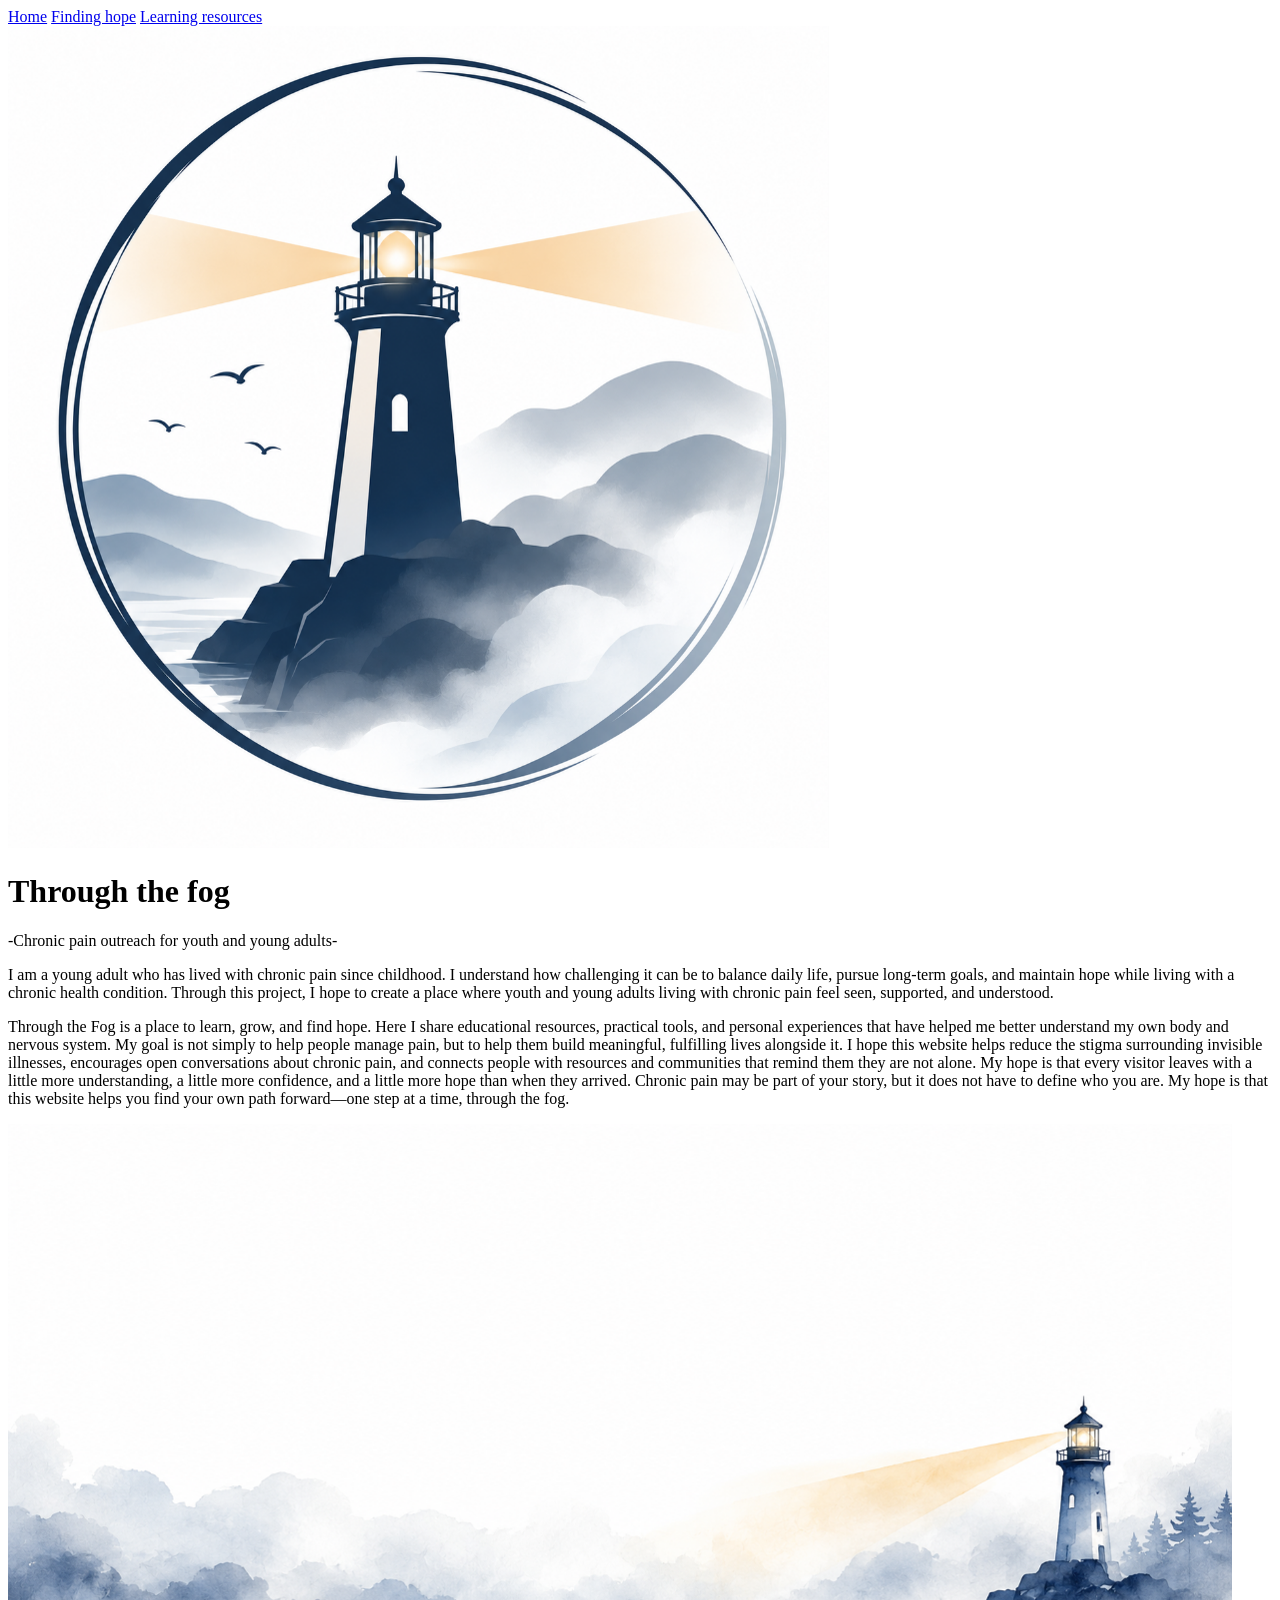
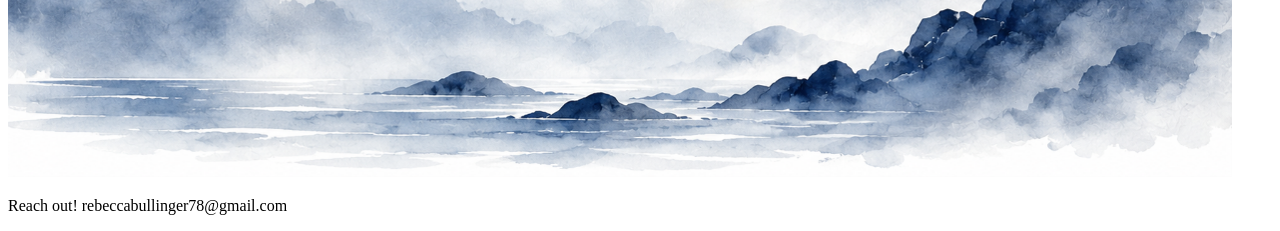
==== index.html @ 920349ef "added and reorganized text" ====
<!DOCTYPE html>
<html lang="en">
<head>
    <meta charset="UTF-8">
    <meta name="viewport" content="width=device-width, initial-scale=1.0">
    <title>Document</title>
</head>
<body>
    <header> 
        <nav>
            <a href="index.html">Home</a>
            <a href="page1.html">Finding hope</a>
            <a href="page2.html">Learning resources</a>
        </nav>

        <img src="bullinger_images/bullinger_site_logo.png">

            <h1>Through the fog</h1>
        <p>-Chronic pain outreach for youth and young adults-</p>

        <!--paragraph 1-->
        <p>
            I am a young adult who has lived with chronic pain since childhood. I 
            understand how challenging it can be to balance daily life, pursue 
            long-term goals, and maintain hope while living with a chronic health 
            condition. Through this project, I hope to create a place where youth 
            and young adults living with chronic pain feel seen, supported, and 
            understood.
        </p>

        <!--this div container will be set to the hero image in the css-->
        <div id="hero_image"></div>

    </header>


    <!--paragraphs 2 and 3-->
    <p>
        Through the Fog is a place to learn, grow, and find hope. Here I share 
        educational resources, practical tools, and personal experiences that 
        have helped me better understand my own body and nervous system. My 
        goal is not simply to help people manage pain, but to help them build 
        meaningful, fulfilling lives alongside it. 

        I hope this website helps reduce the stigma surrounding invisible 
        illnesses, encourages open conversations about chronic pain, and 
        connects people with resources and communities that remind them they 
        are not alone. My hope is that every visitor leaves with a little more 
        understanding, a little more confidence, and a little more hope than 
        when they arrived. 

        Chronic pain may be part of your story, but it does not have to define 
        who you are. My hope is that this website helps you find your own path 
        forward—one step at a time, through the fog.
</p>





    <footer>
        <img src="bullinger_images/footer_image.png">
        <p>Reach out! rebeccabullinger78@gmail.com</p>


    </footer>
</body>
</html>
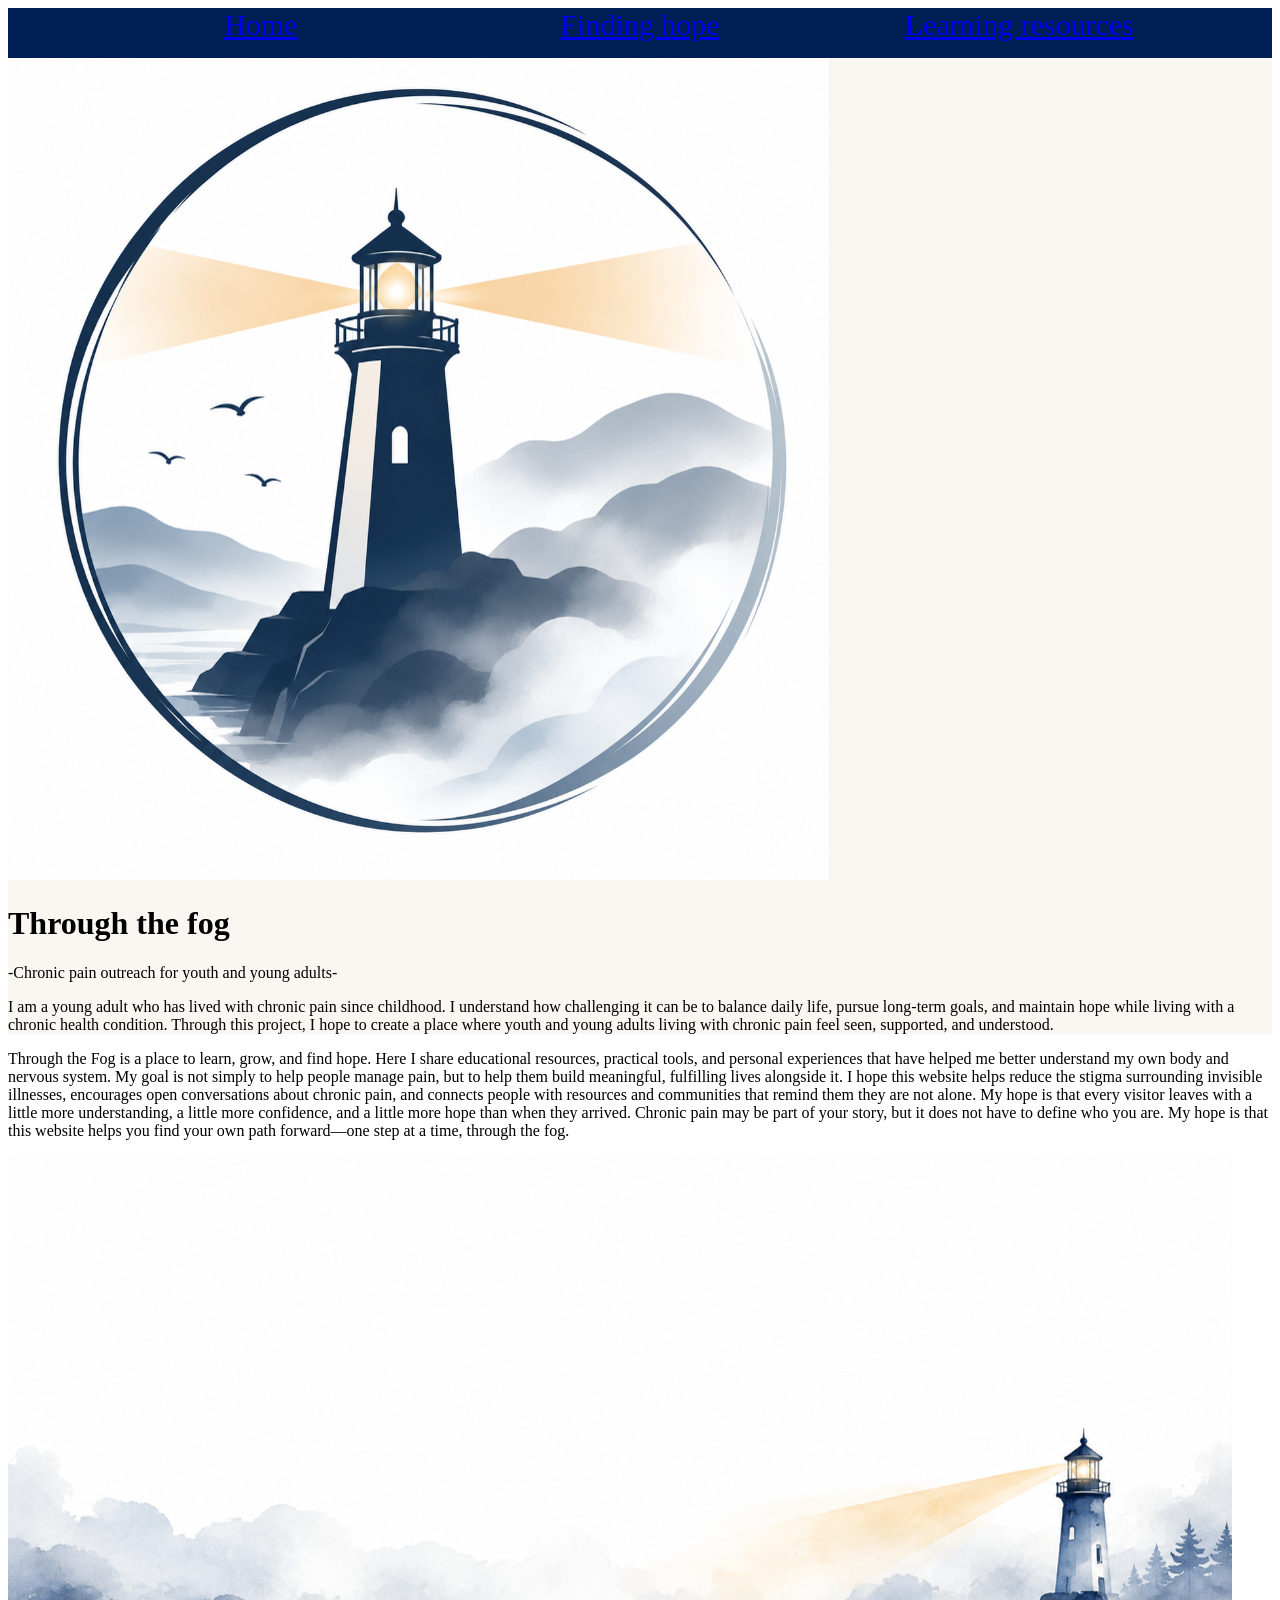
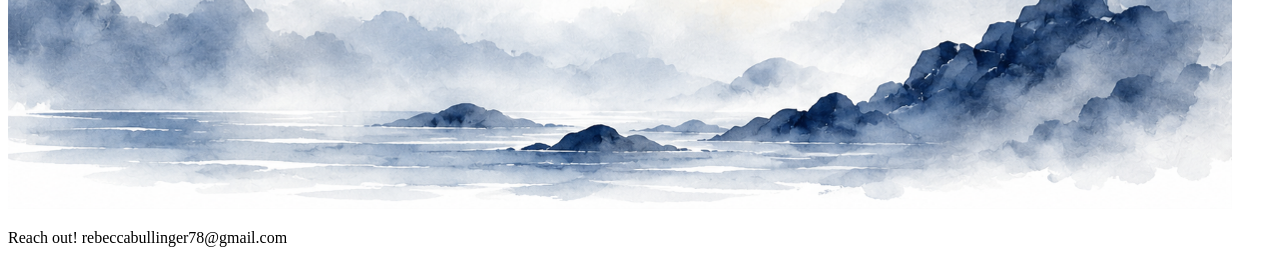
==== commit 919546ea: "linking and starting the css I have created the css styles file and linked it to each page. I have a" ====
--- a/index.html
+++ b/index.html
@@ -4,6 +4,7 @@
     <meta charset="UTF-8">
     <meta name="viewport" content="width=device-width, initial-scale=1.0">
     <title>Document</title>
+    <link rel="stylesheet" href="styles.css">
 </head>
 <body>
     <header> 
--- a/styles.css
+++ b/styles.css
@@ -0,0 +1,21 @@
+header{
+    background-color: #FAF7F2;
+}
+
+nav{
+    display: flex;
+    justify-content: space-evenly;
+    background-color: #001F54;
+    height: 50px;
+}
+
+nav a{
+    font-size: 30px;
+    width: 20%;
+    text-align: center;
+}
+
+nav a:hover{
+    background-color: #7D9D7C;
+
+}
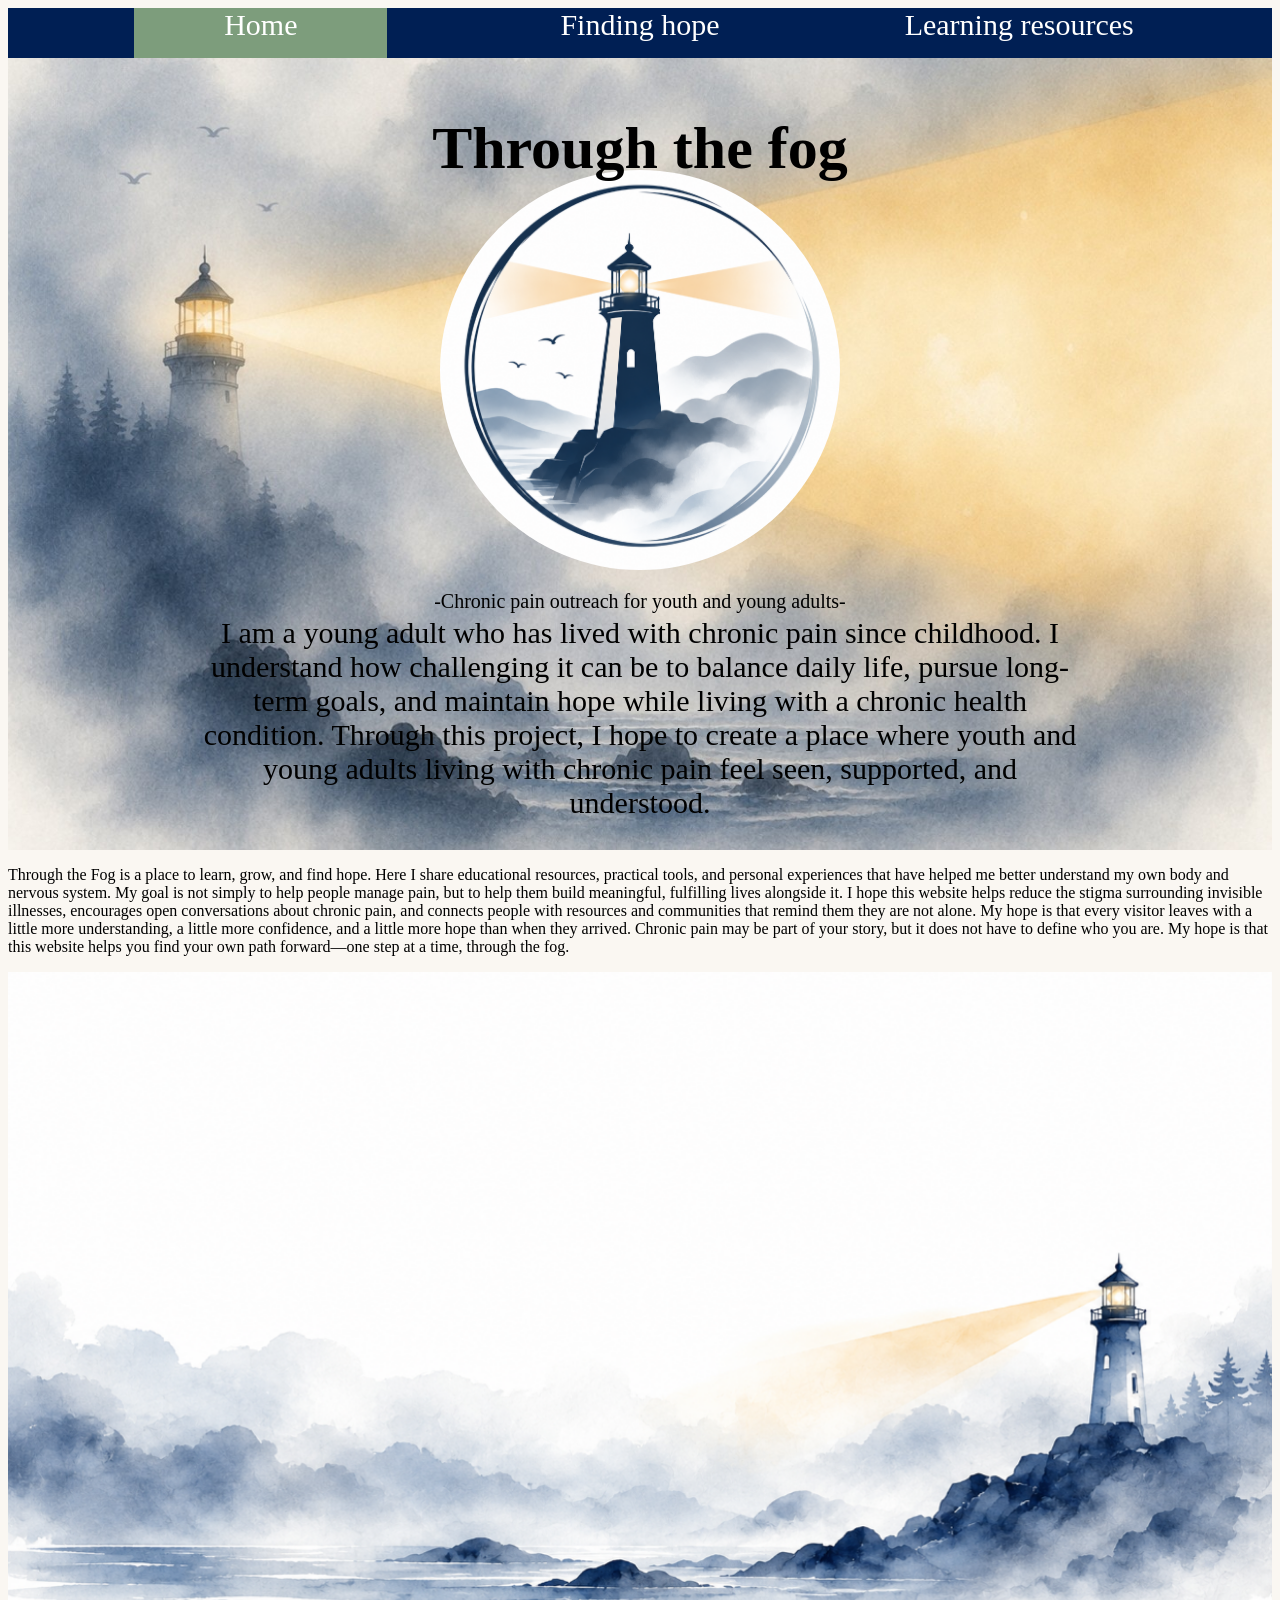
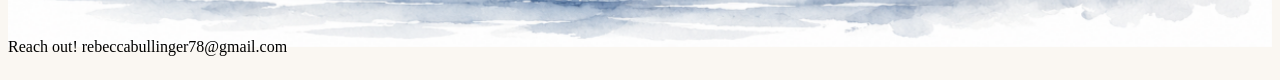
==== commit a6c17324: "css and html for the index page I completed the css and html for the header, nav, and footer" ====
--- a/index.html
+++ b/index.html
@@ -9,18 +9,19 @@
 <body>
     <header> 
         <nav>
-            <a href="index.html">Home</a>
+            <a href="index.html" class="index_page">Home</a>
             <a href="page1.html">Finding hope</a>
             <a href="page2.html">Learning resources</a>
         </nav>
 
-        <img src="bullinger_images/bullinger_site_logo.png">
+        <img src="bullinger_images/hero_image.jpg" id="index_header_hero">
+        <img src="bullinger_images/bullinger_site_logo.png" id="index_header_logo">
 
-            <h1>Through the fog</h1>
-        <p>-Chronic pain outreach for youth and young adults-</p>
+        <h1>Through the fog</h1>
+        <p id="index_header_tag">-Chronic pain outreach for youth and young adults-</p>
 
         <!--paragraph 1-->
-        <p>
+        <p id="paragraph_1">
             I am a young adult who has lived with chronic pain since childhood. I 
             understand how challenging it can be to balance daily life, pursue 
             long-term goals, and maintain hope while living with a chronic health 
@@ -62,8 +63,6 @@
     <footer>
         <img src="bullinger_images/footer_image.png">
         <p>Reach out! rebeccabullinger78@gmail.com</p>
-
-
     </footer>
 </body>
 </html>
--- a/styles.css
+++ b/styles.css
@@ -1,21 +1,104 @@
-header{
+body{
     background-color: #FAF7F2;
 }
 
+header{
+    display: grid; 
+    grid-template-columns: 1fr 1fr 1fr;
+    grid-template-rows: 1fr 1fr 1fr;
+}
+
 nav{
+    grid-column: 1/4;
+    grid-row: 1/4;
     display: flex;
     justify-content: space-evenly;
     background-color: #001F54;
     height: 50px;
+    z-index: 10;
 }
 
 nav a{
     font-size: 30px;
     width: 20%;
     text-align: center;
+    text-decoration: none;
+    color: white;
+    z-index: 10;
 }
 
 nav a:hover{
     background-color: #7D9D7C;
+    
+} 
 
+.index_page{
+    background-color: #7D9D7C;
+}
+
+#index_header_hero{
+    grid-column: 1/4;
+    grid-row: 1/4;
+    z-index: 0;
+    width: 100%;
+}
+
+#index_header_logo{
+    height: 400px;
+    grid-column: 2/3;
+    grid-row: 1/3;
+    z-index: 1;
+    border-radius: 100%;
+    justify-self: center;
+    align-self: flex-end;
+}
+
+header h1{
+    grid-column: 1/4;
+    grid-row: 1/2;
+    z-index: 1;
+    justify-self: center;
+    align-self: center;
+    font-size: 60px;
+}
+
+#index_header_tag{
+    grid-column: 2/3;
+    grid-row: 3/4;
+    z-index: 1;
+    justify-self: center;
+    font-size: 20px;
+}
+
+#paragraph_1{
+    grid-column: 1/4;
+    grid-row: 3/4;
+    z-index: 1;
+    justify-self: center;
+    font-size: 30px;
+    align-self: flex-end;
+    width: 70%;
+    text-align: center;
+}
+
+
+
+
+footer{
+    display: grid;
+    grid-template-columns: 1fr;
+    grid-template-rows: 1fr;
+    height: 700px;
+}
+
+footer img{
+    grid-column: 1/2;
+    grid-row: 1/2;
+    width: 100%
+}
+
+footer p{
+    grid-column: 1/2;
+    grid-row: 1/2;
+    align-self: flex-end;
 }
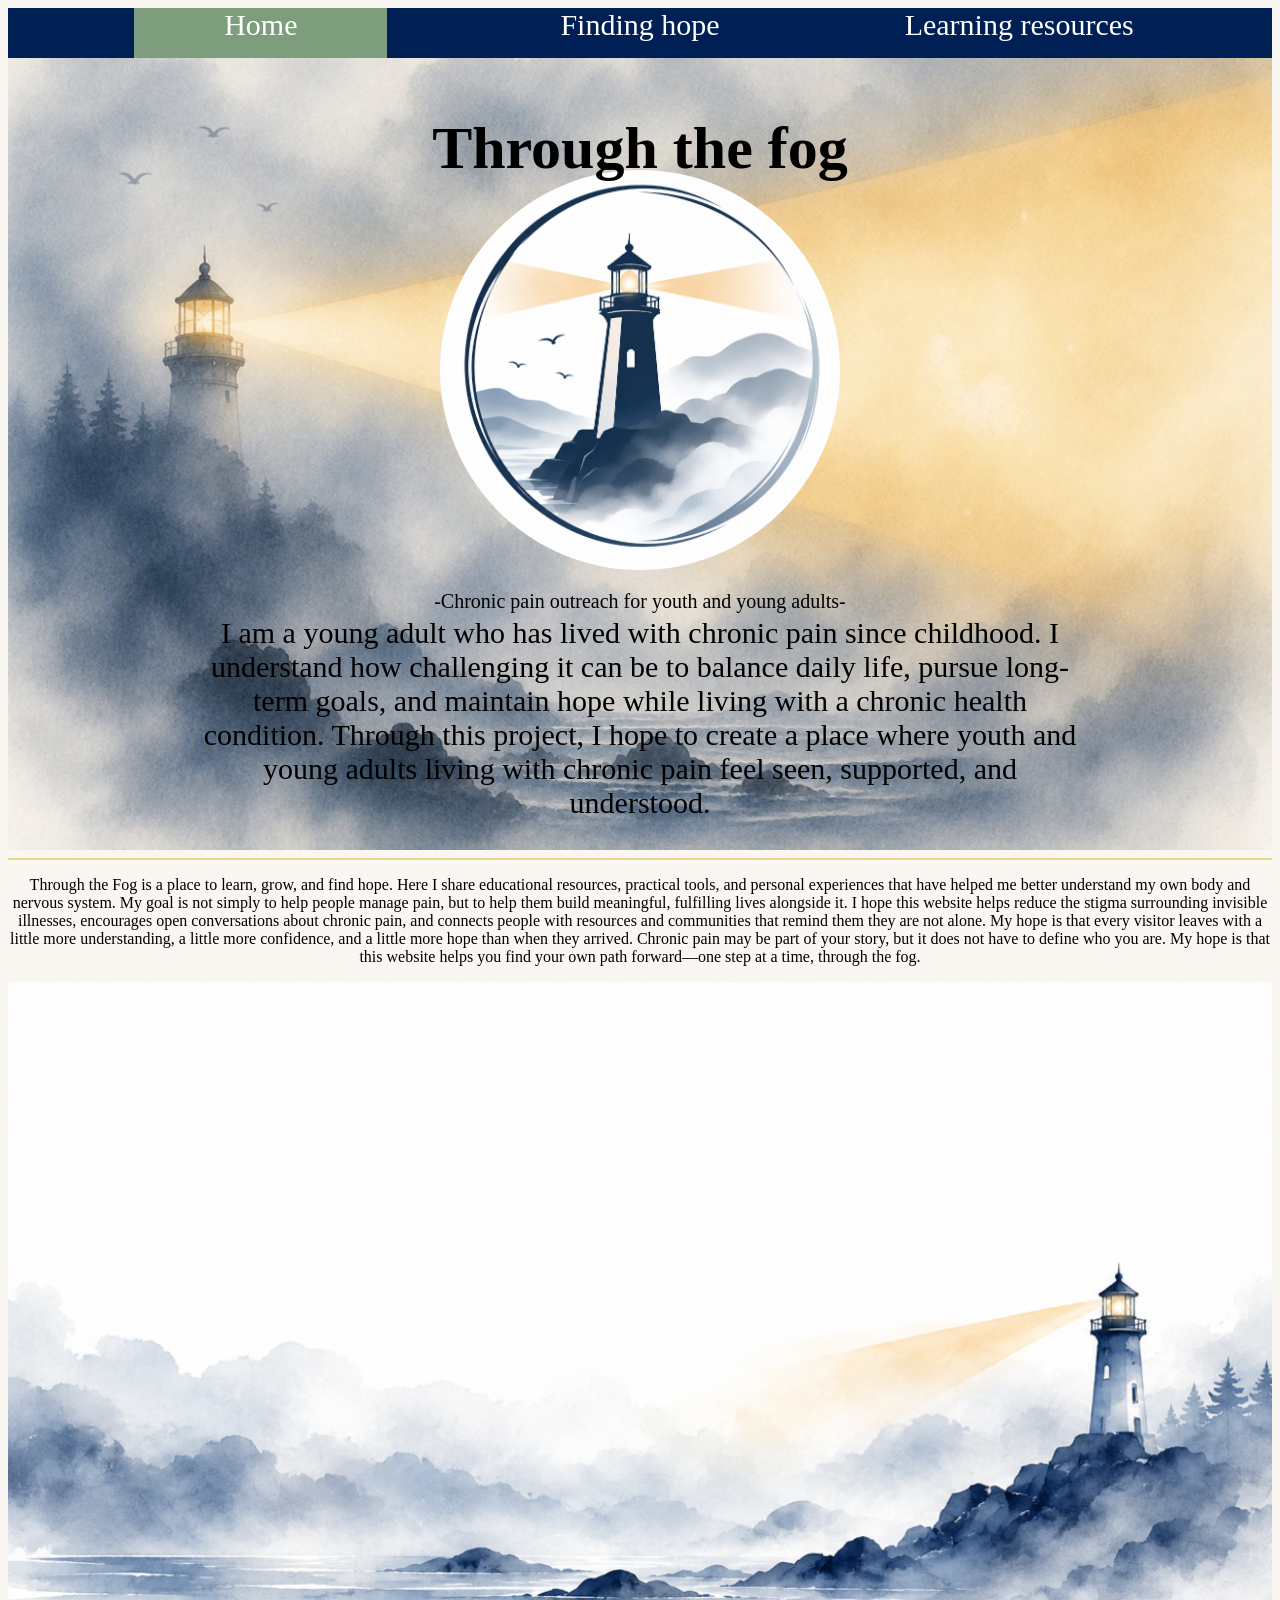
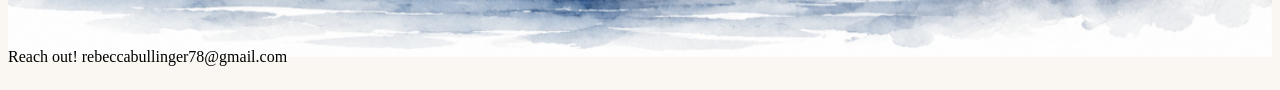
==== commit f3515fcb: "adjusted text and hr tag" ====
--- a/index.html
+++ b/index.html
@@ -36,8 +36,10 @@
     </header>
 
 
+    <hr>
+    
     <!--paragraphs 2 and 3-->
-    <p>
+    <p id="paragraph_2_3">
         Through the Fog is a place to learn, grow, and find hope. Here I share 
         educational resources, practical tools, and personal experiences that 
         have helped me better understand my own body and nervous system. My 
--- a/styles.css
+++ b/styles.css
@@ -82,6 +82,13 @@
 }
 
 
+hr{
+    border: solid #E8D587 1px;
+}
+
+#paragraph_2_3{
+    text-align: center;
+}
 
 
 footer{
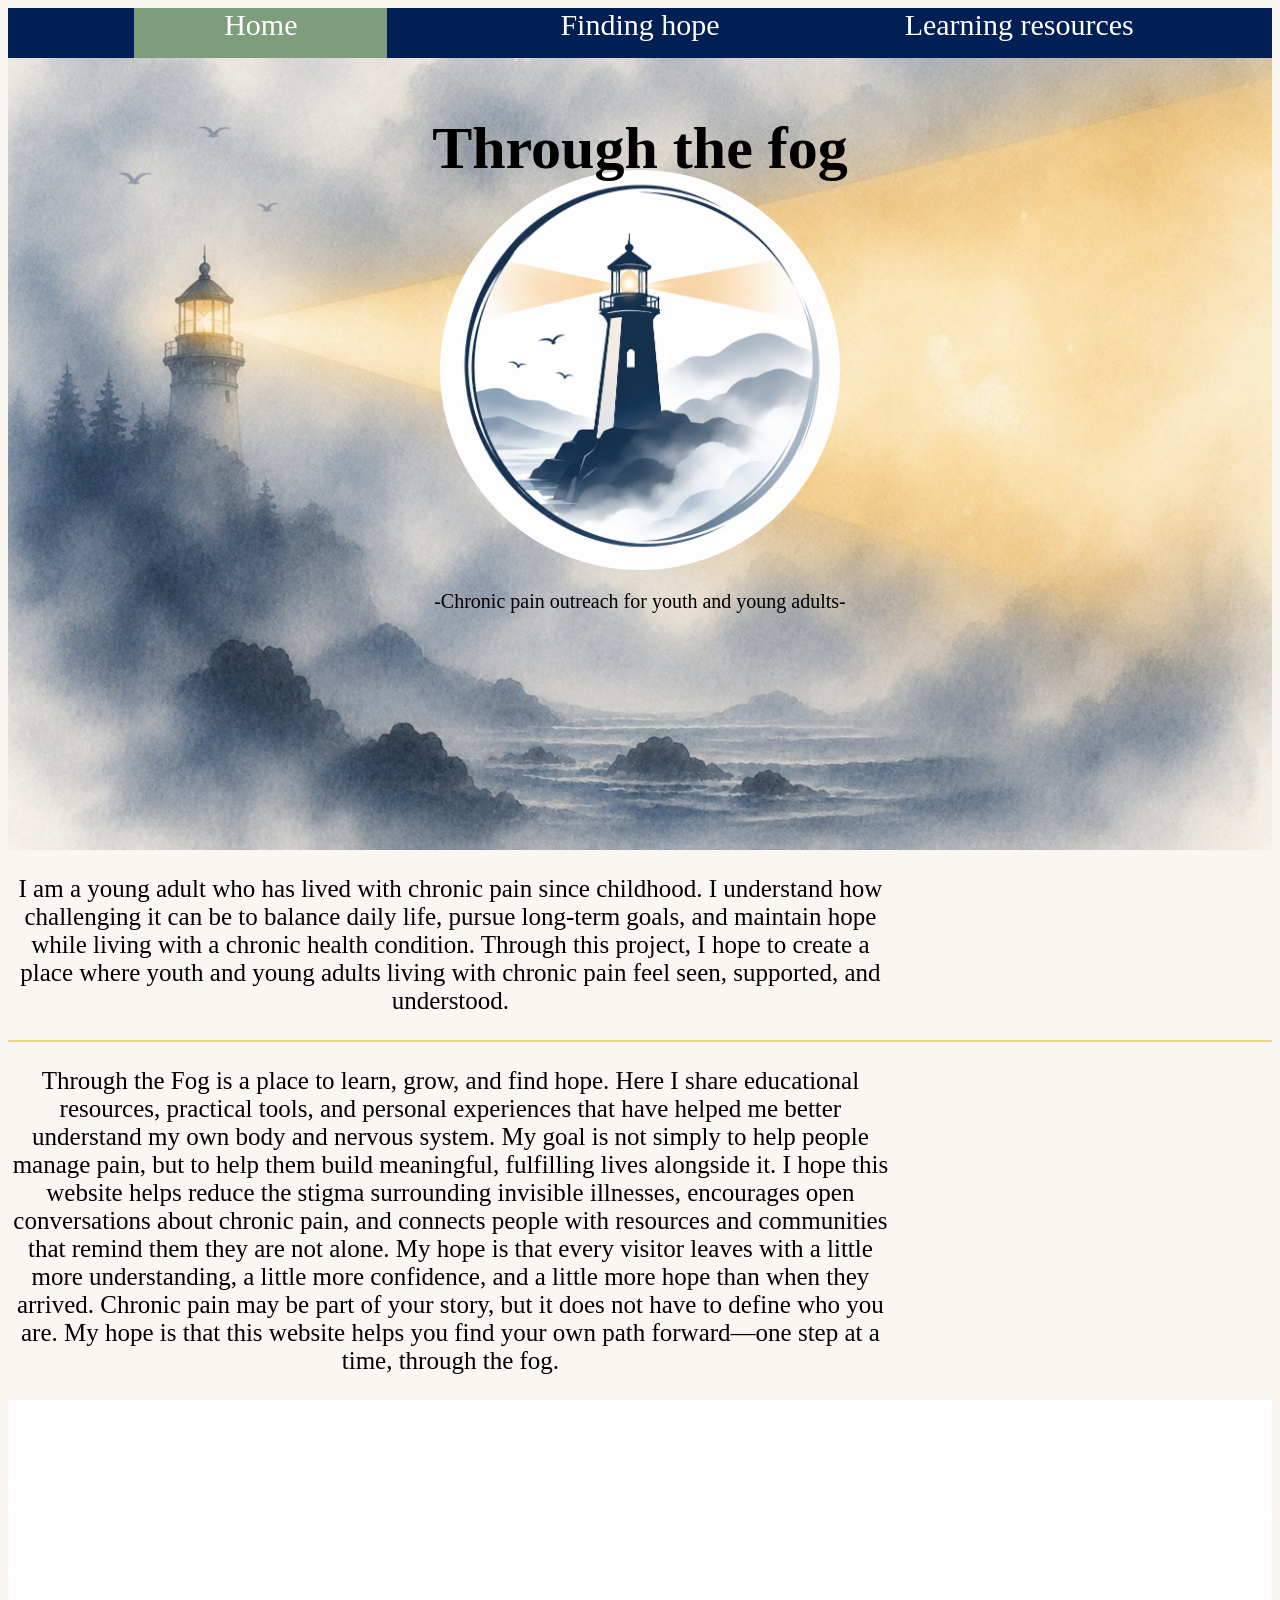
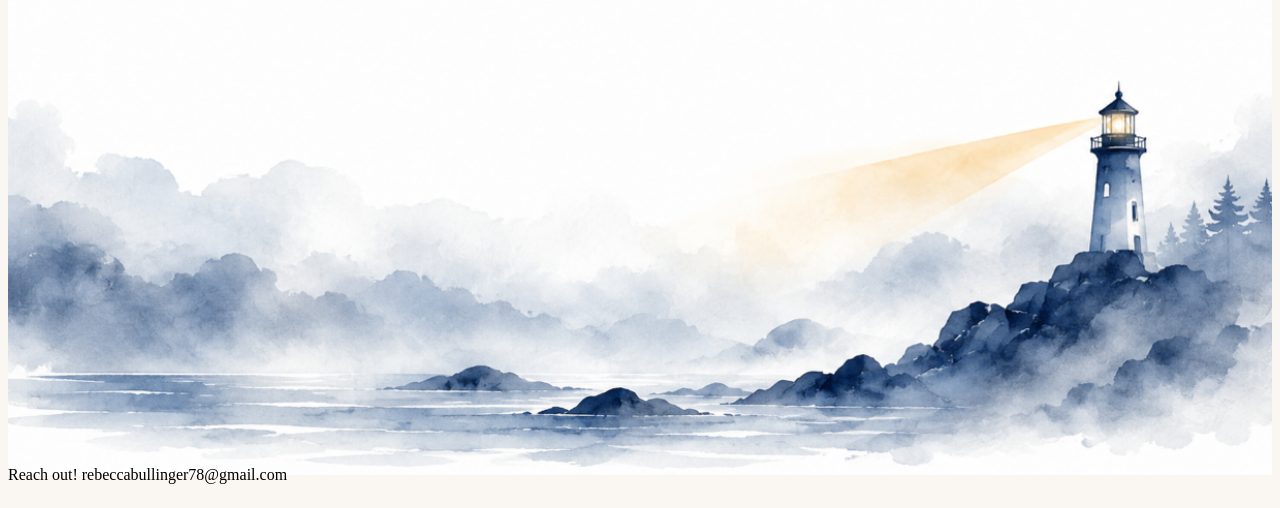
==== commit da0c0c80: "stuff, i'm annoyed" ====
--- a/index.html
+++ b/index.html
@@ -20,8 +20,17 @@
         <h1>Through the fog</h1>
         <p id="index_header_tag">-Chronic pain outreach for youth and young adults-</p>
 
-        <!--paragraph 1-->
-        <p id="paragraph_1">
+        
+
+        <!--this div container will be set to the hero image in the css-->
+        <div id="hero_image"></div>
+
+    </header>
+
+
+
+    <!--paragraph 1-->
+        <p id="paragraph_1" class="paragraphs">
             I am a young adult who has lived with chronic pain since childhood. I 
             understand how challenging it can be to balance daily life, pursue 
             long-term goals, and maintain hope while living with a chronic health 
@@ -29,17 +38,11 @@
             and young adults living with chronic pain feel seen, supported, and 
             understood.
         </p>
-
-        <!--this div container will be set to the hero image in the css-->
-        <div id="hero_image"></div>
-
-    </header>
-
-
+        
     <hr>
     
     <!--paragraphs 2 and 3-->
-    <p id="paragraph_2_3">
+    <p id="paragraph_2_3" class="paragraphs">
         Through the Fog is a place to learn, grow, and find hope. Here I share 
         educational resources, practical tools, and personal experiences that 
         have helped me better understand my own body and nervous system. My 
--- a/styles.css
+++ b/styles.css
@@ -6,6 +6,7 @@
     display: grid; 
     grid-template-columns: 1fr 1fr 1fr;
     grid-template-rows: 1fr 1fr 1fr;
+    height: 30%;
 }
 
 nav{
@@ -75,7 +76,7 @@
     grid-row: 3/4;
     z-index: 1;
     justify-self: center;
-    font-size: 30px;
+    font-size: 25px;
     align-self: flex-end;
     width: 70%;
     text-align: center;
@@ -88,6 +89,13 @@
 
 #paragraph_2_3{
     text-align: center;
+}
+
+.paragraphs{
+    font-size: 25px;
+    width: 70%;
+    text-align: center;
+    justify-self: center;
 }
 
 
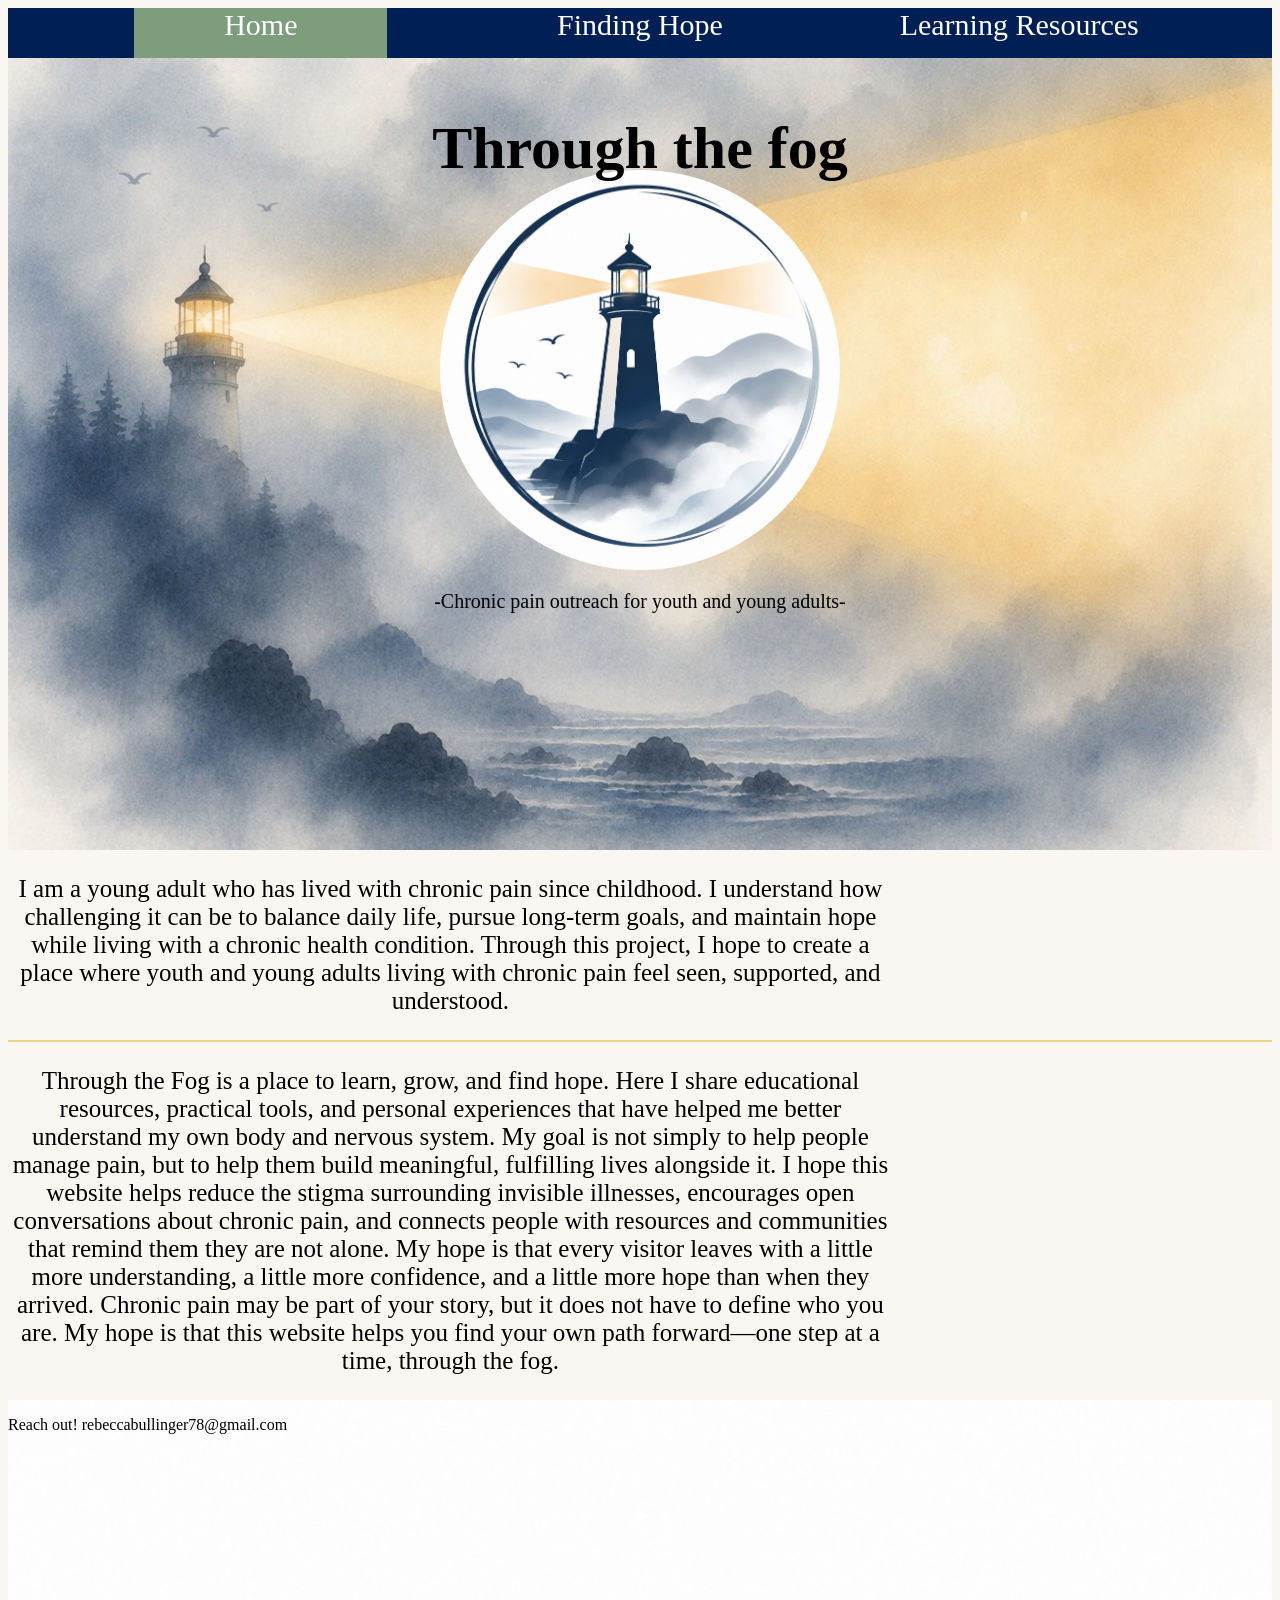
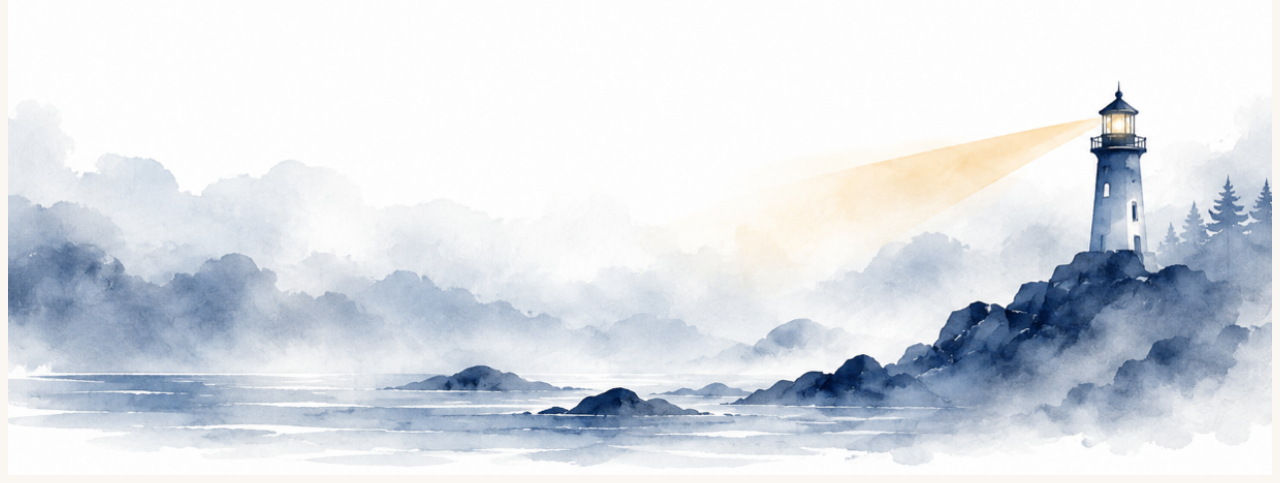
==== commit f731ff92: "fixing things" ====
--- a/index.html
+++ b/index.html
@@ -10,8 +10,8 @@
     <header> 
         <nav>
             <a href="index.html" class="index_page">Home</a>
-            <a href="page1.html">Finding hope</a>
-            <a href="page2.html">Learning resources</a>
+            <a href="page1.html">Finding Hope</a>
+            <a href="page2.html">Learning Resources</a>
         </nav>
 
         <img src="bullinger_images/hero_image.jpg" id="index_header_hero">
@@ -38,7 +38,7 @@
             and young adults living with chronic pain feel seen, supported, and 
             understood.
         </p>
-        
+
     <hr>
     
     <!--paragraphs 2 and 3-->
--- a/styles.css
+++ b/styles.css
@@ -7,6 +7,7 @@
     grid-template-columns: 1fr 1fr 1fr;
     grid-template-rows: 1fr 1fr 1fr;
     height: 30%;
+
 }
 
 nav{
@@ -103,17 +104,17 @@
     display: grid;
     grid-template-columns: 1fr;
     grid-template-rows: 1fr;
-    height: 700px;
+    height: 10%;
 }
 
 footer img{
     grid-column: 1/2;
     grid-row: 1/2;
-    width: 100%
+    width: 100%;
 }
 
 footer p{
     grid-column: 1/2;
     grid-row: 1/2;
-    align-self: flex-end;
+
 }
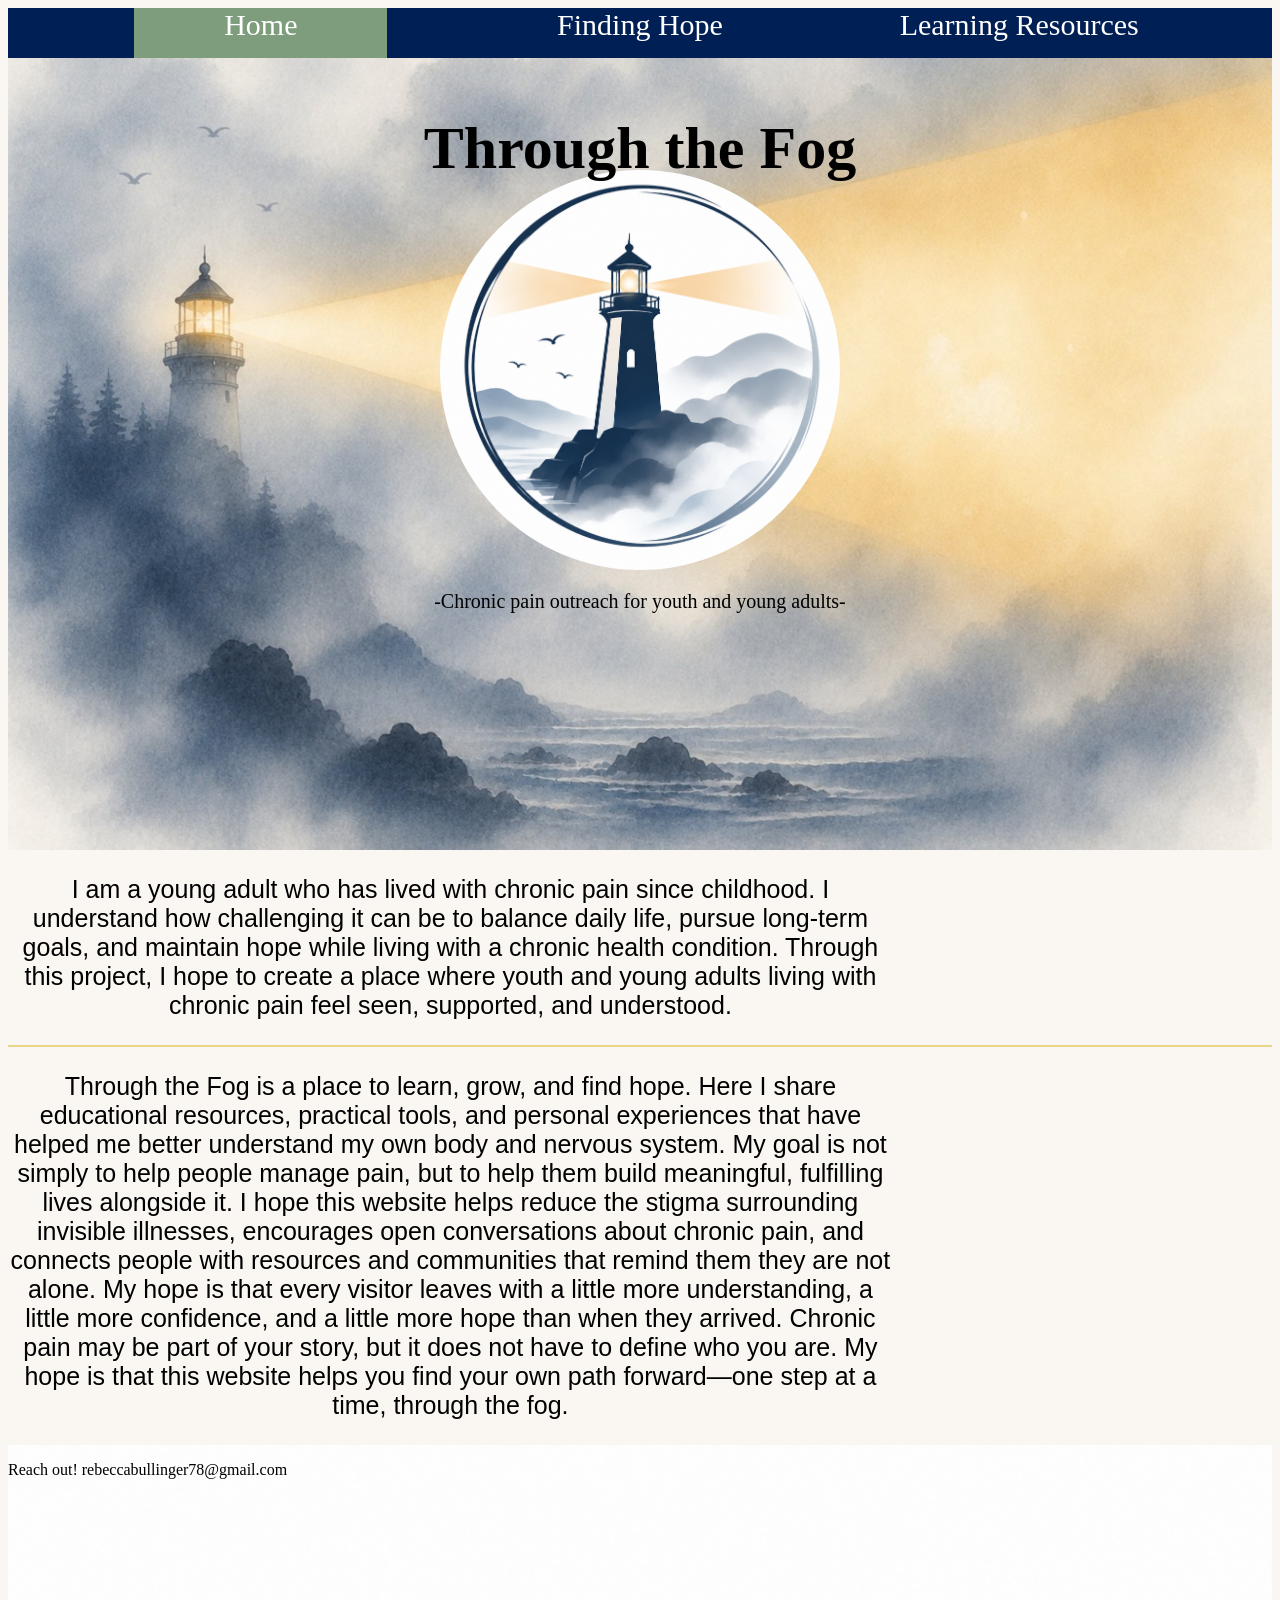
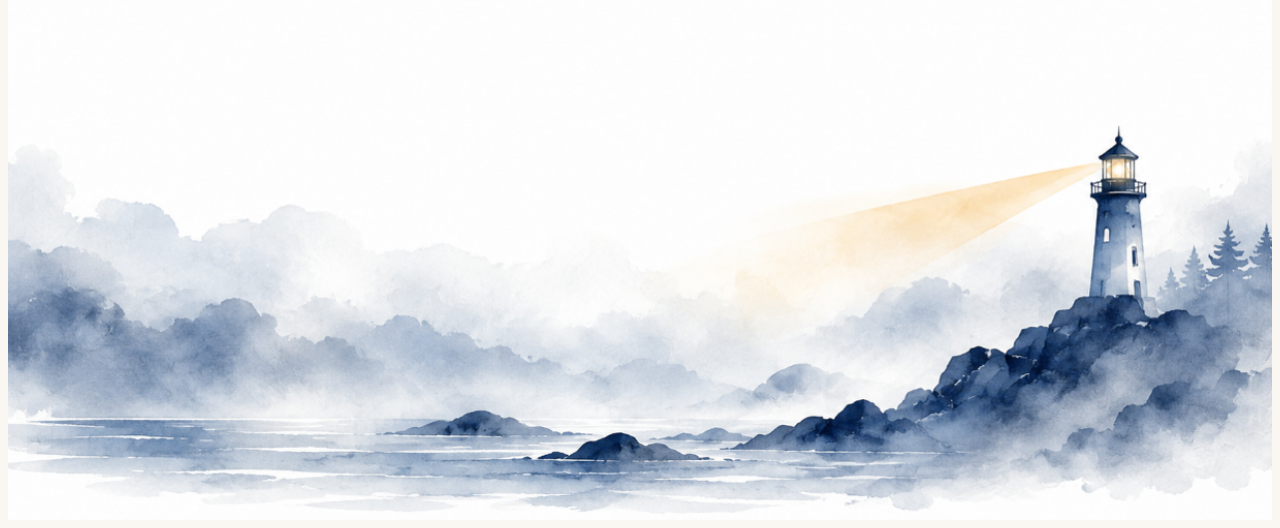
==== commit ee5944a1: "corrected fonts and grammar" ====
--- a/index.html
+++ b/index.html
@@ -17,7 +17,7 @@
         <img src="bullinger_images/hero_image.jpg" id="index_header_hero">
         <img src="bullinger_images/bullinger_site_logo.png" id="index_header_logo">
 
-        <h1>Through the fog</h1>
+        <h1>Through the Fog</h1>
         <p id="index_header_tag">-Chronic pain outreach for youth and young adults-</p>
 
         
--- a/styles.css
+++ b/styles.css
@@ -62,6 +62,7 @@
     justify-self: center;
     align-self: center;
     font-size: 60px;
+    font-family: 'Times New Roman', Times, serif;
 }
 
 #index_header_tag{
@@ -81,6 +82,7 @@
     align-self: flex-end;
     width: 70%;
     text-align: center;
+    font-family: sans-serif;
 }
 
 
@@ -90,6 +92,7 @@
 
 #paragraph_2_3{
     text-align: center;
+    font-family: sans-serif;
 }
 
 .paragraphs{
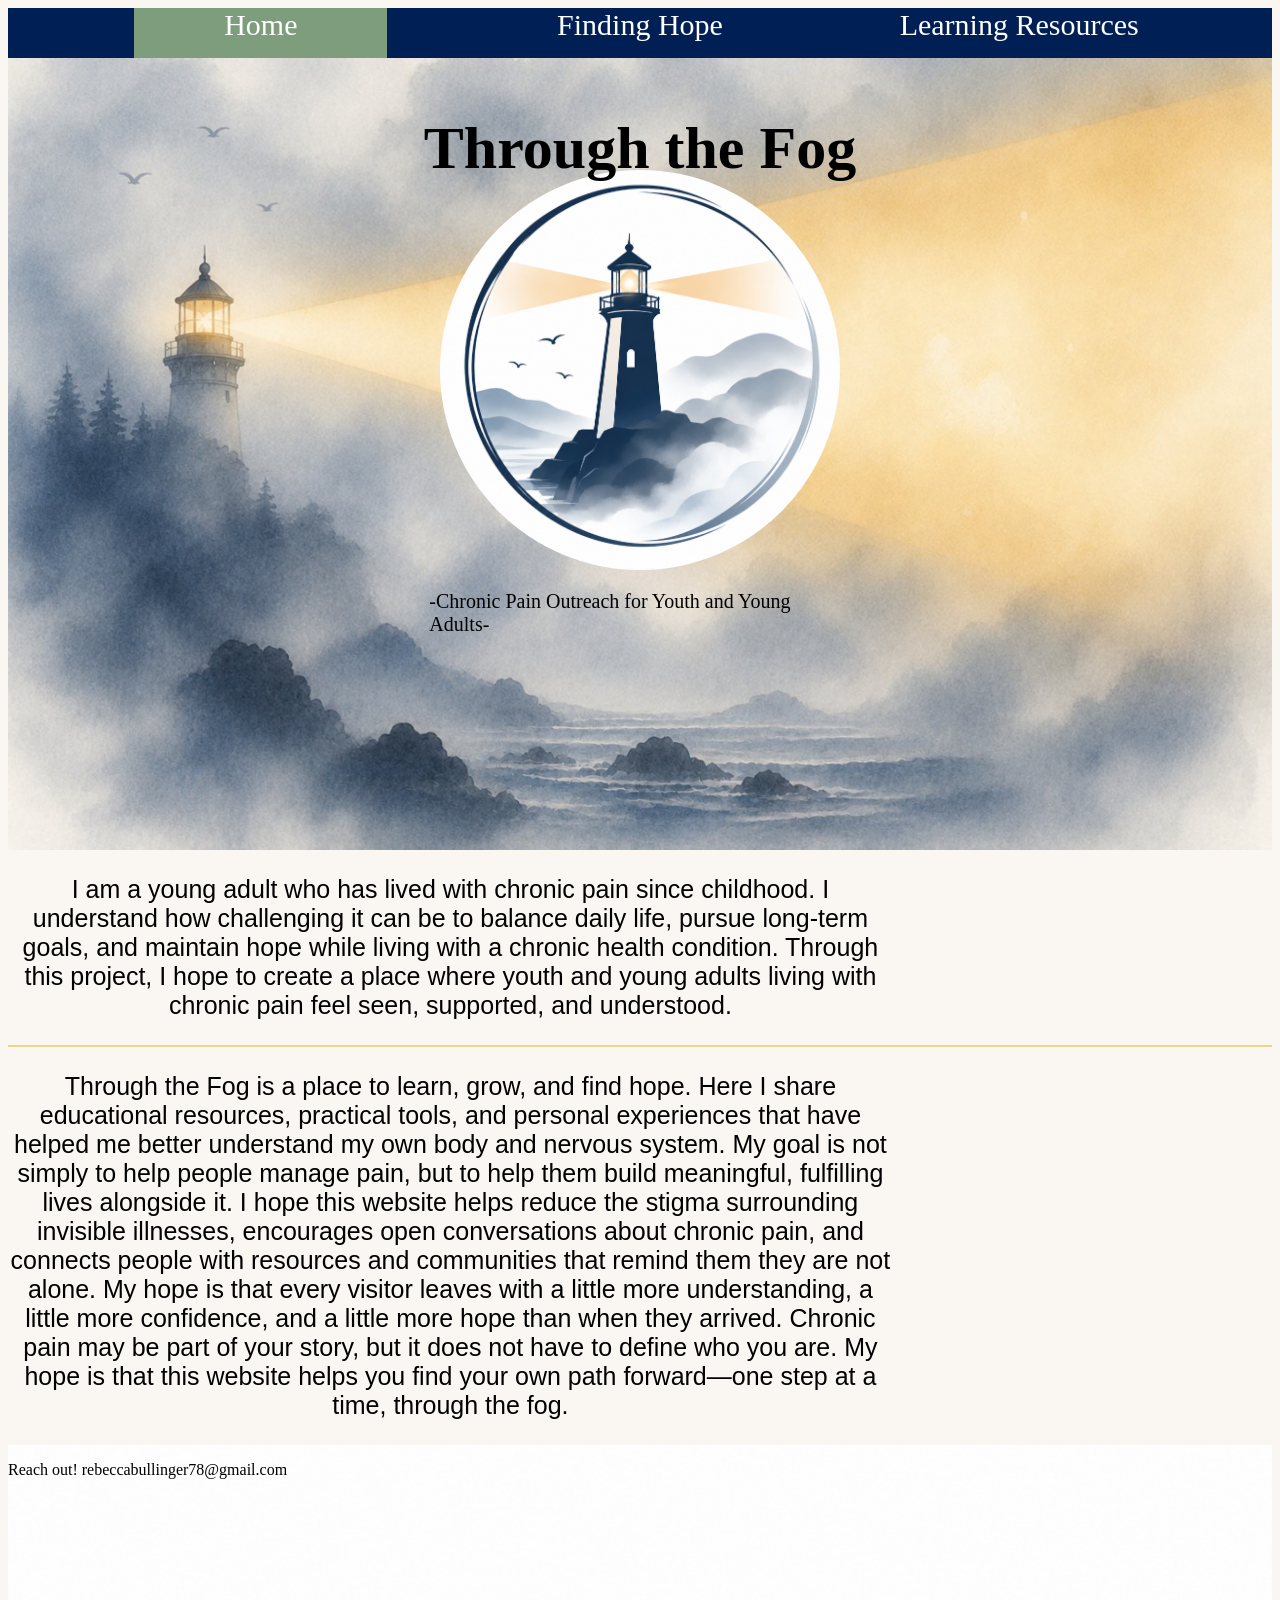
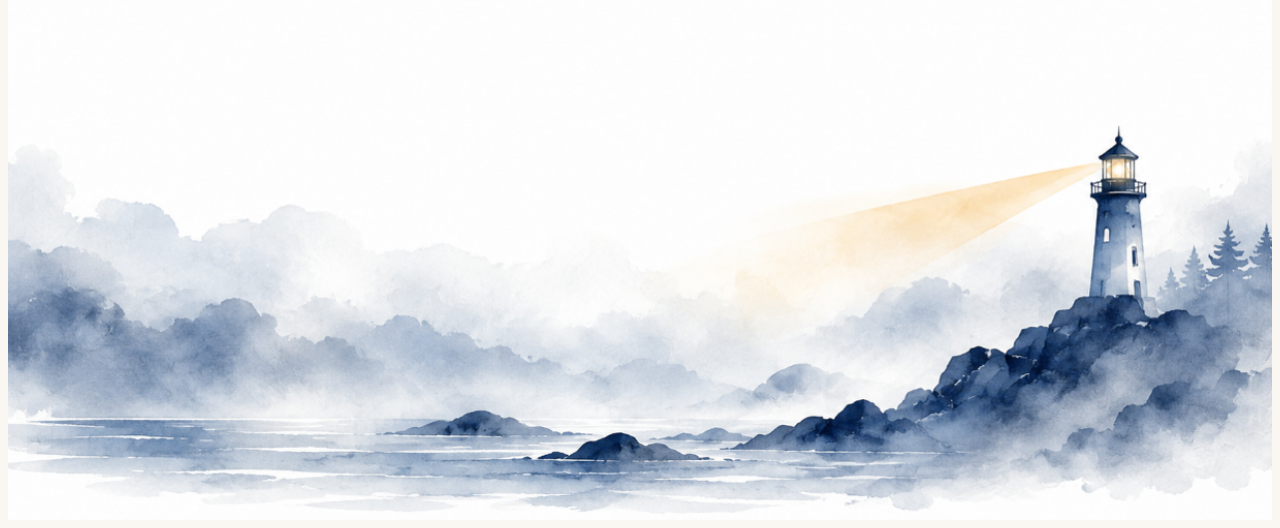
==== commit 8f581710: "fixed capitalization" ====
--- a/index.html
+++ b/index.html
@@ -18,7 +18,7 @@
         <img src="bullinger_images/bullinger_site_logo.png" id="index_header_logo">
 
         <h1>Through the Fog</h1>
-        <p id="index_header_tag">-Chronic pain outreach for youth and young adults-</p>
+        <p id="index_header_tag">-Chronic Pain Outreach for Youth and Young Adults-</p>
 
         
 
